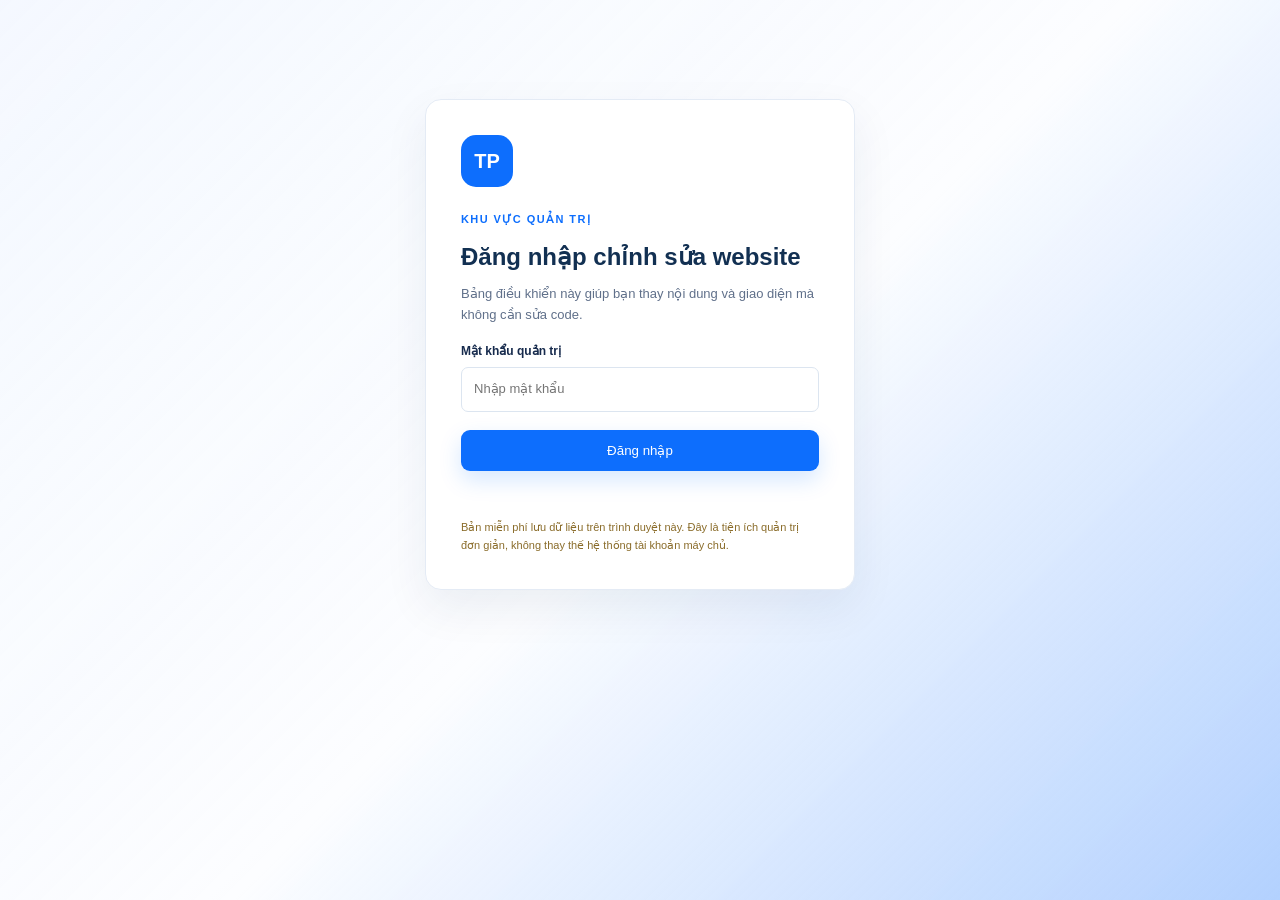
==== admin.html @ 7d4a73c8 "Refresh admin controls cache" ====
<!doctype html>
<html lang="vi">
<head><meta charset="utf-8"><meta name="viewport" content="width=device-width,initial-scale=1"><title>Quản trị website | Tín Phát Sơn La</title><link rel="stylesheet" href="style.css?v=20261030-controls"><link rel="stylesheet" href="admin.css?v=20261030-controls"></head>
<body class="admin-body">
  <main class="admin-shell">
    <section class="admin-login" id="login-panel">
      <div class="admin-logo">TP</div><p class="eyebrow">KHU VỰC QUẢN TRỊ</p><h1>Đăng nhập chỉnh sửa website</h1>
      <p class="admin-muted">Bảng điều khiển này giúp bạn thay nội dung và giao diện mà không cần sửa code.</p>
      <label for="admin-password">Mật khẩu quản trị</label><input id="admin-password" type="password" placeholder="Nhập mật khẩu">
      <button class="button button-primary button-full" id="login-button">Đăng nhập</button><p class="admin-error" id="login-error"></p>
      <p class="security-note">Bản miễn phí lưu dữ liệu trên trình duyệt này. Đây là tiện ích quản trị đơn giản, không thay thế hệ thống tài khoản máy chủ.</p>
    </section>
    <section class="admin-panel" id="editor-panel" hidden>
      <div class="admin-top"><div><p class="eyebrow">QUẢN TRỊ WEBSITE</p><h1>Chỉnh sửa nội dung</h1></div><div><a class="button button-light" href="index.html" target="_blank">Xem website ↗</a><button class="button button-light" id="logout-button">Đăng xuất</button></div></div>
      <div class="admin-alert">Sau khi bấm <b>Lưu thay đổi</b>, hãy tải lại trang website để xem kết quả.</div>
      <form id="editor-form">
        <div class="admin-grid">
          <section class="admin-card"><h2>Giao diện</h2><p class="admin-muted">Chọn màu, cỡ chữ và ảnh nền cố định toàn trang.</p><div class="color-row"><label>Màu chủ đạo<input name="primaryColor" type="color"></label><label>Màu chữ<input name="textColor" type="color"></label></div><label>Cỡ chữ cơ bản <output id="font-output"></output><input name="fontSize" type="range" min="14" max="19" step="1"></label><label>Độ mờ ảnh (blur) <output id="blur-output"></output><input name="backgroundBlur" type="range" min="0" max="20" step="1"></label><label>Độ mờ lớp phủ <output id="overlay-output"></output><input name="overlayOpacity" type="range" min="0" max="100" step="1"></label><label>URL ảnh nền<input name="backgroundImage" type="url" placeholder="https://..."></label><p class="admin-help">Dùng link ảnh công khai (JPG, PNG hoặc WebP). Ảnh mẫu đang là phong cảnh Nhật Bản.</p></section>
          <section class="admin-card"><h2>Liên hệ & mạng xã hội</h2><label>Số điện thoại<input name="phoneDisplay" placeholder="0980 000 000"></label><label>Số dùng cho liên kết gọi<input name="phone" placeholder="0980000000"></label><label>Link Zalo<input name="zalo" placeholder="https://zalo.me/..."></label><label>Link Facebook Page<input name="facebook" placeholder="https://facebook.com/..."></label><label>Link TikTok<input name="tiktok" placeholder="https://tiktok.com/@..."></label><label>Email nhận yêu cầu<input name="email" type="email" placeholder="ban@example.com"></label></section>
          <section class="admin-card"><h2>Nội dung trang chủ</h2><label>Tiêu đề chính<textarea name="heroTitle" rows="2"></textarea></label><label>Mô tả chính<textarea name="heroLead" rows="3"></textarea></label><label>Tiêu đề học viên<textarea name="studentTitle" rows="2"></textarea></label><label>Mô tả học viên<textarea name="studentLead" rows="3"></textarea></label><label>Tiêu đề khu vực liên hệ<textarea name="contactTitle" rows="2"></textarea></label><label>Mô tả khu vực liên hệ<textarea name="contactLead" rows="3"></textarea></label></section>
          <section class="admin-card"><h2>Thông tin văn phòng</h2><label>Tên văn phòng<input name="officeName"></label><label>Địa chỉ<input name="address"></label><label>Giờ làm việc<input name="hours"></label><label>Giấy phép / pháp lý<textarea name="legalInfo" rows="3"></textarea></label><label>Mô tả pháp lý<textarea name="legalLead" rows="3"></textarea></label></section>
        </div>
        <div class="admin-actions"><button class="button button-primary" type="submit">Lưu thay đổi</button><button class="button button-light" type="button" id="reset-button">Khôi phục nội dung mẫu</button><span id="save-status"></span></div>
      </form>
    </section>
  </main>
  <script src="admin.js?v=20261030-controls"></script>
</body>
</html>
---- style.css ----
:root{--blue:#0d6efd;--navy:#123052;--ink:#172b4d;--muted:#60708a;--pale:#f4f8ff;--line:#e4ebf5;--yellow:#ffc857;--font-size:16px;--background-blur:8px;--overlay-opacity:.86;--background-image:url("https://images.unsplash.com/photo-1528360983277-13d401cdc186?auto=format&fit=crop&w=2400&q=85")}*{box-sizing:border-box}html{scroll-behavior:smooth}body{position:relative;margin:0;color:var(--ink);font-family:"Be Vietnam Pro",Arial,sans-serif;font-size:var(--font-size);line-height:1.6;background:transparent}body::before,body::after{position:fixed;inset:0;pointer-events:none;content:""}body::before{z-index:-2;background-image:var(--background-image);background-position:center;background-size:cover;background-repeat:no-repeat;background-attachment:fixed;filter:blur(var(--background-blur));transform:scale(1.05)}body::after{z-index:-1;background:linear-gradient(135deg,rgba(244,248,255,var(--overlay-opacity)),rgba(255,255,255,calc(var(--overlay-opacity) * .8)) 52%,rgba(13,110,253,calc(var(--overlay-opacity) * .33)))}main,.site-header,.site-footer{position:relative;z-index:0}a{text-decoration:none;color:inherit}.container{width:min(1120px,calc(100% - 40px));margin:auto}.site-header{position:sticky;top:0;z-index:10;background:rgba(255,255,255,.82);border-bottom:1px solid rgba(228,235,245,.8);backdrop-filter:blur(14px)}a{text-decoration:none;color:inherit}.container{width:min(1120px,calc(100% - 40px));margin:auto}.site-header{position:sticky;top:0;z-index:10;background:rgba(255,255,255,.94);border-bottom:1px solid var(--line);backdrop-filter:blur(14px)}.nav-wrap{display:flex;align-items:center;justify-content:space-between;min-height:76px}.brand{display:flex;gap:10px;align-items:center;color:var(--navy)}.brand-mark{display:grid;place-items:center;width:39px;height:39px;border-radius:12px;background:var(--blue);color:#fff;font-size:15px;font-weight:800}.brand strong,.brand small{display:block;line-height:1.1}.brand strong{font-size:15px;letter-spacing:.08em}.brand small{font-size:8px;letter-spacing:.12em;color:var(--blue);margin-top:4px;font-weight:700}.main-nav{display:flex;align-items:center;gap:27px;font-size:14px;font-weight:600}.main-nav a:not(.nav-cta):hover,.text-link:hover{color:var(--blue)}.nav-cta{padding:11px 17px;border-radius:9px;color:#fff;background:var(--blue);box-shadow:0 6px 16px #0d6efd26}.menu-toggle{display:none;border:0;background:none;font-size:25px;color:var(--navy)}.hero{position:relative;overflow:hidden;padding:74px 0 94px;background:linear-gradient(120deg,#f5f9ff,#fff 58%)}.hero-grid{display:grid;grid-template-columns:1.08fr .92fr;gap:70px;align-items:center;position:relative;z-index:1}.eyebrow{margin:0 0 14px;color:var(--blue);font-size:11px;letter-spacing:.13em;font-weight:800}.eyebrow-light{color:#8fbdff}.pulse{display:inline-block;width:8px;height:8px;border-radius:50%;background:#21c77a;margin-right:8px;box-shadow:0 0 0 5px #21c77a1f}.hero h1{max-width:620px;margin:0;font-size:clamp(39px,5.2vw,67px);line-height:1.13;letter-spacing:-.045em;color:var(--navy)}.hero h1 span,.contact-copy h2 span{color:var(--blue)}.hero-lead{max-width:585px;margin:23px 0 29px;color:var(--muted);font-size:16px}.hero-actions,.proof-actions{display:flex;gap:12px;flex-wrap:wrap}.button{display:inline-flex;align-items:center;justify-content:center;gap:14px;border:0;border-radius:9px;padding:13px 20px;font:600 14px inherit;cursor:pointer;transition:.2s}.button:hover{transform:translateY(-2px)}.button-primary{background:var(--blue);color:#fff;box-shadow:0 9px 22px #0d6efd2b}.button-light{background:#fff;color:var(--navy);border:1px solid var(--line)}.button-outline{color:var(--blue);border:1px solid #b9d1f6;background:#fff}.trust-row{display:flex;gap:21px;flex-wrap:wrap;margin-top:27px;color:#718096;font-size:11px}.hero-card{padding:29px;border:1px solid #e1eaf6;border-radius:20px;background:#fff;box-shadow:0 20px 60px #12305212}.hero-card-top{display:flex;justify-content:space-between;align-items:center}.mini-tag{font-size:10px;color:var(--blue);letter-spacing:.12em;font-weight:800}.spark{font-size:24px;color:var(--yellow)}.hero-card h2{margin:13px 0 5px;font-size:25px;color:var(--navy)}.hero-card>p{margin:0 0 20px;color:var(--muted);font-size:13px}.choice{display:flex;align-items:center;gap:12px;padding:12px;margin:8px 0;border:1px solid var(--line);border-radius:11px;transition:.2s}.choice:hover{border-color:#9fc3fa;background:#f8fbff}.choice-icon{display:grid;place-items:center;width:35px;height:35px;border-radius:9px;background:var(--pale);font-size:20px}.choice span:nth-child(2){flex:1}.choice b,.choice small{display:block}.choice b{font-size:13px}.choice small{color:var(--muted);font-size:11px}.choice i{color:var(--blue);font-style:normal}.hero-card-note{margin-top:21px;padding-top:16px;border-top:1px solid var(--line);color:#8b6a1e;font-size:11px;font-weight:600}.hero-shape{position:absolute;width:480px;height:480px;right:-170px;bottom:-300px;border:70px solid #eaf3ff;border-radius:50%}.section{padding:90px 0}.section-soft{background:var(--pale)}.section-heading{display:flex;justify-content:space-between;gap:40px;align-items:end;margin-bottom:36px}.section-heading h2,.center-heading h2,.legal-grid h2{margin:0;color:var(--navy);font-size:clamp(27px,3.2vw,40px);line-height:1.2;letter-spacing:-.035em}.section-heading>p{max-width:390px;margin:0;color:var(--muted);font-size:13px}.market-grid{display:grid;grid-template-columns:repeat(4,1fr);gap:15px}.market-card{padding:23px 20px;min-height:250px;border-radius:14px;border:1px solid var(--line);background:#fff;transition:.2s}.market-card:hover{transform:translateY(-5px);box-shadow:0 15px 32px #12305210}.market-card .country{font-size:31px}.card-label,.blog-content>span{margin:16px 0 7px;color:var(--blue);font-size:9px;letter-spacing:.12em;font-weight:800}.market-card h3{margin:0 0 9px;font-size:18px}.market-card>p:not(.card-label){margin:0 0 18px;color:var(--muted);font-size:12px}.market-card a,.blog-content a{color:var(--blue);font-size:12px;font-weight:700}.market-japan{border-top:4px solid #e44c5a}.market-korea{border-top:4px solid #6f63e8}.market-taiwan{border-top:4px solid #45a5db}.market-work{border-top:4px solid #f0ad2c}.center-heading{text-align:center;max-width:580px;margin:0 auto 43px}.center-heading>p:last-child{color:var(--muted);font-size:13px}.steps{display:grid;grid-template-columns:repeat(4,1fr);gap:18px}.step{position:relative;padding:26px 22px;background:#fff;border-radius:13px}.step b{color:#b4d1f8;font-size:29px}.step h3{margin:5px 0 7px;font-size:16px}.step p{margin:0;color:var(--muted);font-size:12px}.proof-section{background:#fff}.proof-grid{display:grid;grid-template-columns:1fr 1fr;gap:90px;align-items:center}.proof-grid h2{max-width:440px;margin:0;color:var(--navy);font-size:39px;line-height:1.2;letter-spacing:-.035em}.muted{color:var(--muted);font-size:14px}.proof-grid .muted{max-width:460px;margin:20px 0 27px}.testimonial{position:relative;padding:35px;background:#f6f9ff;border-radius:18px}.quote-mark{position:absolute;right:30px;top:4px;color:#b8d5fa;font-size:80px;font-family:Georgia}.quote{position:relative;max-width:410px;font-size:17px;font-weight:600;line-height:1.7}.person{display:flex;align-items:center;gap:11px;margin-top:22px}.avatar{display:grid;place-items:center;width:39px;height:39px;border-radius:50%;background:#dbeaff;color:var(--blue);font-size:11px;font-weight:800}.person b,.person small{display:block}.person b{font-size:12px}.person small{color:var(--muted);font-size:11px}.video-placeholder{display:flex;align-items:center;gap:12px;margin-top:25px;padding:12px;background:#fff;border:1px dashed #b9d1f6;border-radius:10px;color:var(--muted);font-size:11px}.video-placeholder span{display:grid;place-items:center;width:35px;height:35px;border-radius:50%;background:var(--blue);color:#fff}.blog-section{background:#fbfdff}.text-link{color:var(--blue);font-size:13px;font-weight:700}.blog-grid{display:grid;grid-template-columns:repeat(3,1fr);gap:18px}.blog-card{overflow:hidden;background:#fff;border:1px solid var(--line);border-radius:14px}.blog-image{display:grid;place-items:center;height:145px;font-size:48px}.blog-image-japan{background:#eaf3ff}.blog-image-work{background:#fff6dd}.blog-image-korea{background:#f1eeff}.blog-content{padding:18px 20px 22px}.blog-content>span{display:block;margin:0 0 8px}.blog-content h3{margin:0 0 8px;font-size:17px;line-height:1.35}.blog-content p{margin:0 0 15px;color:var(--muted);font-size:12px}.contact-section{padding:88px 0;background:var(--navy)}.contact-grid{display:grid;grid-template-columns:1fr 430px;gap:90px;align-items:center}.contact-copy h2{margin:0;color:#fff;font-size:45px;line-height:1.18;letter-spacing:-.04em}.contact-copy>p:not(.eyebrow){max-width:490px;color:#c5d2e3;font-size:14px}.contact-details{display:flex;gap:25px;margin-top:29px}.contact-details a{display:flex;gap:10px;align-items:center;color:#fff}.contact-details>a:first-child{color:#9fc3fa;font-size:23px}.contact-details>a:last-child{color:#83e1bd;font-size:23px}.contact-details small,.contact-details b{display:block}.contact-details small{color:#94a8c0;font-size:10px}.contact-details b{color:#fff;font-size:13px}.lead-form{padding:28px;background:#fff;border-radius:15px;box-shadow:0 20px 50px #061b3826}.lead-form h3{margin:0;font-size:23px;color:var(--navy)}.form-note{margin:2px 0 20px;color:var(--muted);font-size:11px}.lead-form label{display:block;margin:12px 0 5px;font-size:11px;font-weight:700}.lead-form em{color:#e44c5a;font-style:normal}.lead-form input,.lead-form select,.lead-form textarea{display:block;width:100%;padding:11px 12px;border:1px solid #dce5f0;border-radius:7px;outline:0;font:inherit;font-size:12px;color:var(--ink);background:#fff}.lead-form input:focus,.lead-form select:focus,.lead-form textarea:focus{border-color:var(--blue);box-shadow:0 0 0 3px #0d6efd12}.button-full{width:100%;margin-top:18px}.form-status{min-height:20px;margin:10px 0 0;text-align:center;color:#138a59;font-size:11px}.legal-section{padding:58px 0;background:#f8fafc}.legal-grid{display:grid;grid-template-columns:1fr 1fr;gap:80px;align-items:start}.legal-list{border-top:1px solid var(--line)}.legal-list div{display:flex;justify-content:space-between;gap:20px;padding:13px 0;border-bottom:1px solid var(--line);font-size:12px}.legal-list b{color:var(--navy)}.legal-list span{color:var(--muted);text-align:right}.site-footer{padding:27px 0;background:#102743;color:#afbdd0;font-size:11px}.footer-wrap{display:flex;align-items:center;justify-content:space-between;gap:20px}.footer-wrap .brand{color:#fff}.footer-wrap .brand small{color:#9fc3fa}.footer-wrap p{margin:0}.footer-links{display:flex;gap:17px}.footer-links a:hover{color:#fff}.mobile-actions{display:none}@media(max-width:850px){.main-nav{gap:15px}.market-grid{grid-template-columns:repeat(2,1fr)}.hero-grid{gap:35px}.proof-grid,.contact-grid{gap:40px}.steps{grid-template-columns:repeat(2,1fr)}}@media(max-width:680px){.container{width:min(100% - 30px,520px)}.nav-wrap{min-height:68px}.menu-toggle{display:block}.main-nav{display:none;position:absolute;top:68px;left:0;right:0;padding:13px 20px 20px;background:#fff;border-bottom:1px solid var(--line);flex-direction:column;align-items:stretch;gap:0;box-shadow:0 10px 20px #12305210}.main-nav.open{display:flex}.main-nav a{padding:10px 0}.main-nav .nav-cta{text-align:center;margin-top:7px}.hero{padding:48px 0 70px}.hero-grid{grid-template-columns:1fr}.hero h1{font-size:42px}.hero-card{padding:23px}.section{padding:64px 0}.section-heading{display:block}.section-heading>p{margin-top:15px}.market-grid,.blog-grid{grid-template-columns:1fr}.market-card{min-height:0}.steps{grid-template-columns:1fr 1fr;gap:10px}.step{padding:18px 15px}.proof-grid,.contact-grid,.legal-grid{grid-template-columns:1fr}.proof-grid h2{font-size:32px}.contact-copy h2{font-size:37px}.contact-details{flex-direction:column;gap:13px}.legal-grid{gap:25px}.footer-wrap{flex-wrap:wrap}.footer-wrap p{order:3;width:100%}.mobile-actions{display:grid;grid-template-columns:1fr 1fr;position:fixed;bottom:0;left:0;right:0;z-index:20;background:#fff;box-shadow:0 -4px 18px #12305222}.mobile-actions a{padding:11px;text-align:center;font-size:13px;font-weight:700}.mobile-actions a:first-child{color:#078b67;border-right:1px solid var(--line)}.mobile-actions a:last-child{color:var(--blue)}body{padding-bottom:47px}.hero-shape{display:none}}
.hero{background:linear-gradient(120deg,rgba(245,249,255,.76),rgba(255,255,255,.54) 58%)}.section{background:rgba(255,255,255,.78)}.section-soft{background:rgba(244,248,255,.78)}.blog-section{background:rgba(251,253,255,.8)}.legal-section{background:rgba(248,250,252,.82)}
---- admin.css ----
.admin-body{background:#f4f8ff;min-height:100vh}.admin-shell{width:min(980px,calc(100% - 30px));margin:0 auto;padding:45px 0 70px}.admin-login{max-width:430px;margin:6vh auto;padding:35px;background:#fff;border:1px solid var(--line);border-radius:16px;box-shadow:0 18px 45px #12305212}.admin-logo{display:grid;place-items:center;width:52px;height:52px;margin-bottom:24px;border-radius:15px;background:var(--blue);color:#fff;font-size:20px;font-weight:800}.admin-login h1,.admin-top h1{margin:0 0 8px;color:var(--navy);line-height:1.2}.admin-muted{color:var(--muted);font-size:13px}.admin-login label,.admin-card label{display:block;margin:16px 0 6px;font-size:12px;font-weight:700}.admin-login input,.admin-card input,.admin-card textarea{display:block;width:100%;padding:11px 12px;border:1px solid #dce5f0;border-radius:7px;outline:0;font:inherit;font-size:13px;background:#fff}.admin-card textarea{resize:vertical}.admin-login input:focus,.admin-card input:focus,.admin-card textarea:focus{border-color:var(--blue);box-shadow:0 0 0 3px #0d6efd12}.security-note{margin:18px 0 0;color:#8a6c2a;font-size:11px;line-height:1.6}.admin-error{min-height:18px;color:#c53d4a;font-size:12px}.admin-panel{display:block}.admin-top{display:flex;justify-content:space-between;align-items:end;gap:20px;margin-bottom:20px}.admin-top>div:last-child{display:flex;gap:8px}.admin-alert{padding:13px 15px;margin-bottom:18px;border-radius:8px;background:#e6f4ff;color:#245a87;font-size:12px}.admin-grid{display:grid;grid-template-columns:1fr 1fr;gap:18px}.admin-card{padding:23px;background:#fff;border:1px solid var(--line);border-radius:13px}.admin-card h2{margin:0;color:var(--navy);font-size:19px}.admin-card .admin-muted{margin:3px 0 0}.color-row{display:grid;grid-template-columns:1fr 1fr;gap:14px}.color-row input{height:42px;padding:3px;cursor:pointer}.admin-card output{float:right;color:var(--blue);font-weight:700}.admin-card input[type=range]{padding:0;accent-color:var(--blue);cursor:pointer}.admin-actions{display:flex;align-items:center;gap:12px;margin-top:20px}.admin-actions #save-status{color:#16875a;font-size:12px}.button-light{cursor:pointer}.admin-panel[hidden]{display:none}@media(max-width:680px){.admin-shell{padding-top:22px}.admin-top{align-items:start;flex-direction:column}.admin-top>div:last-child{flex-wrap:wrap}.admin-grid{grid-template-columns:1fr}.admin-actions{flex-wrap:wrap}.admin-actions .button{width:100%}}
.admin-help{margin:7px 0 0;color:var(--muted);font-size:11px;line-height:1.5}
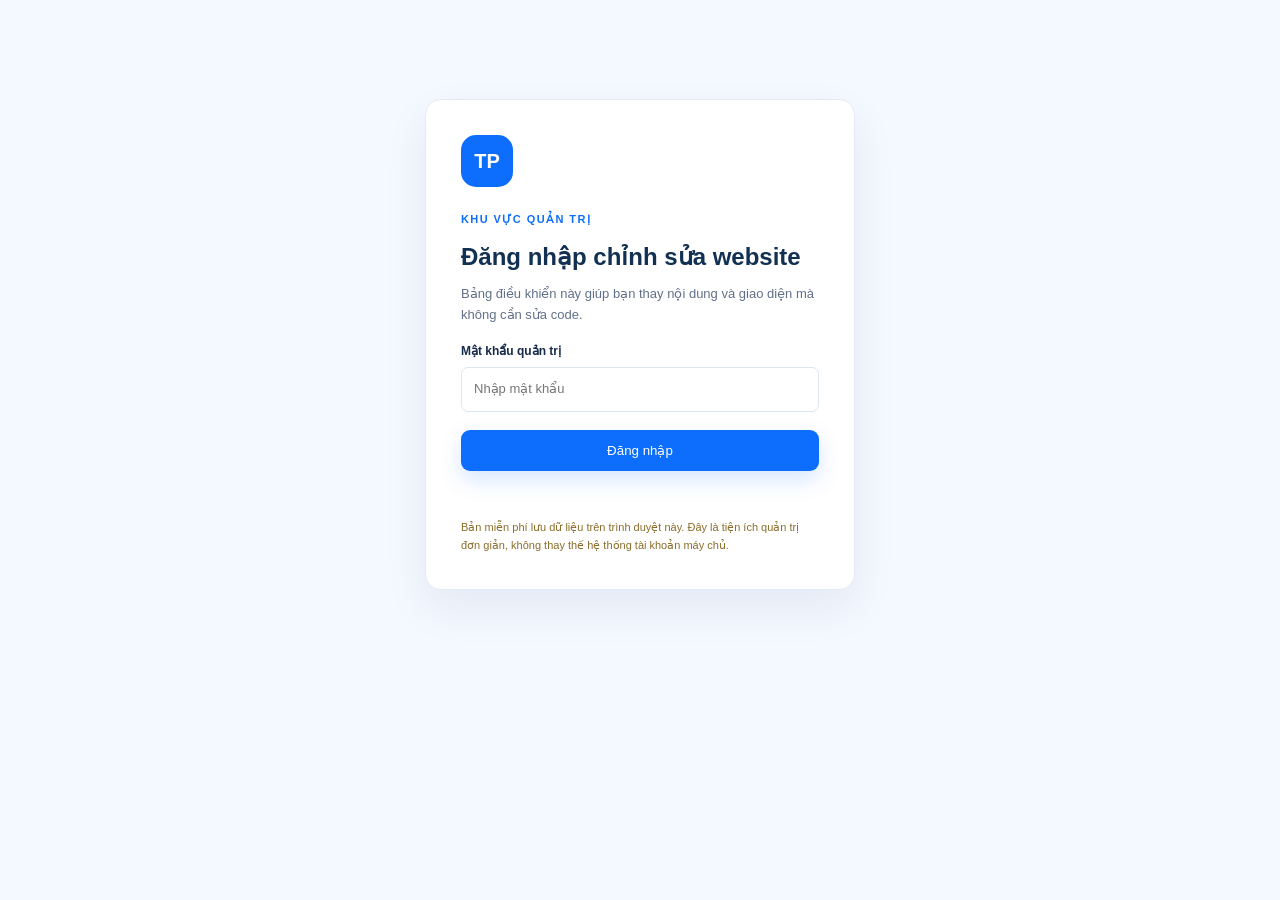
==== commit d5e00762: "Clear background overlay and blur" ====
--- a/admin.html
+++ b/admin.html
@@ -15,7 +15,7 @@
       <div class="admin-alert">Sau khi bấm <b>Lưu thay đổi</b>, hãy tải lại trang website để xem kết quả.</div>
       <form id="editor-form">
         <div class="admin-grid">
-          <section class="admin-card"><h2>Giao diện</h2><p class="admin-muted">Chọn màu, cỡ chữ và ảnh nền cố định toàn trang.</p><div class="color-row"><label>Màu chủ đạo<input name="primaryColor" type="color"></label><label>Màu chữ<input name="textColor" type="color"></label></div><label>Cỡ chữ cơ bản <output id="font-output"></output><input name="fontSize" type="range" min="14" max="19" step="1"></label><label>Độ mờ ảnh (blur) <output id="blur-output"></output><input name="backgroundBlur" type="range" min="0" max="20" step="1"></label><label>Độ mờ lớp phủ <output id="overlay-output"></output><input name="overlayOpacity" type="range" min="0" max="100" step="1"></label><label>URL ảnh nền<input name="backgroundImage" type="url" placeholder="https://..."></label><p class="admin-help">Dùng link ảnh công khai (JPG, PNG hoặc WebP). Ảnh mẫu đang là phong cảnh Nhật Bản.</p></section>
+          <section class="admin-card"><h2>Giao diện</h2><p class="admin-muted">Chọn màu, cỡ chữ và ảnh nền cố định toàn trang.</p><div class="color-row"><label>Màu chủ đạo<input name="primaryColor" type="color"></label><label>Màu chữ<input name="textColor" type="color"></label></div><label>Cỡ chữ cơ bản <output id="font-output"></output><input name="fontSize" type="range" min="14" max="19" step="1"></label><label>Độ mờ ảnh (blur) <output id="blur-output"></output><input name="backgroundBlur" type="range" min="0" max="20" step="1"></label><label>Độ mờ lớp phủ <output id="overlay-output"></output><input name="overlayOpacity" type="range" min="0" max="100" step="1"></label><label>URL ảnh nền<input name="backgroundImage" type="url" placeholder="https://..."></label><p class="admin-help">Mặc định ảnh hiển thị nguyên bản: blur 0px, overlay 0%. Bạn vẫn có thể điều chỉnh hai thanh này khi cần.</p></section>
           <section class="admin-card"><h2>Liên hệ & mạng xã hội</h2><label>Số điện thoại<input name="phoneDisplay" placeholder="0980 000 000"></label><label>Số dùng cho liên kết gọi<input name="phone" placeholder="0980000000"></label><label>Link Zalo<input name="zalo" placeholder="https://zalo.me/..."></label><label>Link Facebook Page<input name="facebook" placeholder="https://facebook.com/..."></label><label>Link TikTok<input name="tiktok" placeholder="https://tiktok.com/@..."></label><label>Email nhận yêu cầu<input name="email" type="email" placeholder="ban@example.com"></label></section>
           <section class="admin-card"><h2>Nội dung trang chủ</h2><label>Tiêu đề chính<textarea name="heroTitle" rows="2"></textarea></label><label>Mô tả chính<textarea name="heroLead" rows="3"></textarea></label><label>Tiêu đề học viên<textarea name="studentTitle" rows="2"></textarea></label><label>Mô tả học viên<textarea name="studentLead" rows="3"></textarea></label><label>Tiêu đề khu vực liên hệ<textarea name="contactTitle" rows="2"></textarea></label><label>Mô tả khu vực liên hệ<textarea name="contactLead" rows="3"></textarea></label></section>
           <section class="admin-card"><h2>Thông tin văn phòng</h2><label>Tên văn phòng<input name="officeName"></label><label>Địa chỉ<input name="address"></label><label>Giờ làm việc<input name="hours"></label><label>Giấy phép / pháp lý<textarea name="legalInfo" rows="3"></textarea></label><label>Mô tả pháp lý<textarea name="legalLead" rows="3"></textarea></label></section>
--- a/style.css
+++ b/style.css
@@ -1,2 +1,179 @@
-:root{--blue:#0d6efd;--navy:#123052;--ink:#172b4d;--muted:#60708a;--pale:#f4f8ff;--line:#e4ebf5;--yellow:#ffc857;--font-size:16px;--background-blur:8px;--overlay-opacity:.86;--background-image:url("https://images.unsplash.com/photo-1528360983277-13d401cdc186?auto=format&fit=crop&w=2400&q=85")}*{box-sizing:border-box}html{scroll-behavior:smooth}body{position:relative;margin:0;color:var(--ink);font-family:"Be Vietnam Pro",Arial,sans-serif;font-size:var(--font-size);line-height:1.6;background:transparent}body::before,body::after{position:fixed;inset:0;pointer-events:none;content:""}body::before{z-index:-2;background-image:var(--background-image);background-position:center;background-size:cover;background-repeat:no-repeat;background-attachment:fixed;filter:blur(var(--background-blur));transform:scale(1.05)}body::after{z-index:-1;background:linear-gradient(135deg,rgba(244,248,255,var(--overlay-opacity)),rgba(255,255,255,calc(var(--overlay-opacity) * .8)) 52%,rgba(13,110,253,calc(var(--overlay-opacity) * .33)))}main,.site-header,.site-footer{position:relative;z-index:0}a{text-decoration:none;color:inherit}.container{width:min(1120px,calc(100% - 40px));margin:auto}.site-header{position:sticky;top:0;z-index:10;background:rgba(255,255,255,.82);border-bottom:1px solid rgba(228,235,245,.8);backdrop-filter:blur(14px)}a{text-decoration:none;color:inherit}.container{width:min(1120px,calc(100% - 40px));margin:auto}.site-header{position:sticky;top:0;z-index:10;background:rgba(255,255,255,.94);border-bottom:1px solid var(--line);backdrop-filter:blur(14px)}.nav-wrap{display:flex;align-items:center;justify-content:space-between;min-height:76px}.brand{display:flex;gap:10px;align-items:center;color:var(--navy)}.brand-mark{display:grid;place-items:center;width:39px;height:39px;border-radius:12px;background:var(--blue);color:#fff;font-size:15px;font-weight:800}.brand strong,.brand small{display:block;line-height:1.1}.brand strong{font-size:15px;letter-spacing:.08em}.brand small{font-size:8px;letter-spacing:.12em;color:var(--blue);margin-top:4px;font-weight:700}.main-nav{display:flex;align-items:center;gap:27px;font-size:14px;font-weight:600}.main-nav a:not(.nav-cta):hover,.text-link:hover{color:var(--blue)}.nav-cta{padding:11px 17px;border-radius:9px;color:#fff;background:var(--blue);box-shadow:0 6px 16px #0d6efd26}.menu-toggle{display:none;border:0;background:none;font-size:25px;color:var(--navy)}.hero{position:relative;overflow:hidden;padding:74px 0 94px;background:linear-gradient(120deg,#f5f9ff,#fff 58%)}.hero-grid{display:grid;grid-template-columns:1.08fr .92fr;gap:70px;align-items:center;position:relative;z-index:1}.eyebrow{margin:0 0 14px;color:var(--blue);font-size:11px;letter-spacing:.13em;font-weight:800}.eyebrow-light{color:#8fbdff}.pulse{display:inline-block;width:8px;height:8px;border-radius:50%;background:#21c77a;margin-right:8px;box-shadow:0 0 0 5px #21c77a1f}.hero h1{max-width:620px;margin:0;font-size:clamp(39px,5.2vw,67px);line-height:1.13;letter-spacing:-.045em;color:var(--navy)}.hero h1 span,.contact-copy h2 span{color:var(--blue)}.hero-lead{max-width:585px;margin:23px 0 29px;color:var(--muted);font-size:16px}.hero-actions,.proof-actions{display:flex;gap:12px;flex-wrap:wrap}.button{display:inline-flex;align-items:center;justify-content:center;gap:14px;border:0;border-radius:9px;padding:13px 20px;font:600 14px inherit;cursor:pointer;transition:.2s}.button:hover{transform:translateY(-2px)}.button-primary{background:var(--blue);color:#fff;box-shadow:0 9px 22px #0d6efd2b}.button-light{background:#fff;color:var(--navy);border:1px solid var(--line)}.button-outline{color:var(--blue);border:1px solid #b9d1f6;background:#fff}.trust-row{display:flex;gap:21px;flex-wrap:wrap;margin-top:27px;color:#718096;font-size:11px}.hero-card{padding:29px;border:1px solid #e1eaf6;border-radius:20px;background:#fff;box-shadow:0 20px 60px #12305212}.hero-card-top{display:flex;justify-content:space-between;align-items:center}.mini-tag{font-size:10px;color:var(--blue);letter-spacing:.12em;font-weight:800}.spark{font-size:24px;color:var(--yellow)}.hero-card h2{margin:13px 0 5px;font-size:25px;color:var(--navy)}.hero-card>p{margin:0 0 20px;color:var(--muted);font-size:13px}.choice{display:flex;align-items:center;gap:12px;padding:12px;margin:8px 0;border:1px solid var(--line);border-radius:11px;transition:.2s}.choice:hover{border-color:#9fc3fa;background:#f8fbff}.choice-icon{display:grid;place-items:center;width:35px;height:35px;border-radius:9px;background:var(--pale);font-size:20px}.choice span:nth-child(2){flex:1}.choice b,.choice small{display:block}.choice b{font-size:13px}.choice small{color:var(--muted);font-size:11px}.choice i{color:var(--blue);font-style:normal}.hero-card-note{margin-top:21px;padding-top:16px;border-top:1px solid var(--line);color:#8b6a1e;font-size:11px;font-weight:600}.hero-shape{position:absolute;width:480px;height:480px;right:-170px;bottom:-300px;border:70px solid #eaf3ff;border-radius:50%}.section{padding:90px 0}.section-soft{background:var(--pale)}.section-heading{display:flex;justify-content:space-between;gap:40px;align-items:end;margin-bottom:36px}.section-heading h2,.center-heading h2,.legal-grid h2{margin:0;color:var(--navy);font-size:clamp(27px,3.2vw,40px);line-height:1.2;letter-spacing:-.035em}.section-heading>p{max-width:390px;margin:0;color:var(--muted);font-size:13px}.market-grid{display:grid;grid-template-columns:repeat(4,1fr);gap:15px}.market-card{padding:23px 20px;min-height:250px;border-radius:14px;border:1px solid var(--line);background:#fff;transition:.2s}.market-card:hover{transform:translateY(-5px);box-shadow:0 15px 32px #12305210}.market-card .country{font-size:31px}.card-label,.blog-content>span{margin:16px 0 7px;color:var(--blue);font-size:9px;letter-spacing:.12em;font-weight:800}.market-card h3{margin:0 0 9px;font-size:18px}.market-card>p:not(.card-label){margin:0 0 18px;color:var(--muted);font-size:12px}.market-card a,.blog-content a{color:var(--blue);font-size:12px;font-weight:700}.market-japan{border-top:4px solid #e44c5a}.market-korea{border-top:4px solid #6f63e8}.market-taiwan{border-top:4px solid #45a5db}.market-work{border-top:4px solid #f0ad2c}.center-heading{text-align:center;max-width:580px;margin:0 auto 43px}.center-heading>p:last-child{color:var(--muted);font-size:13px}.steps{display:grid;grid-template-columns:repeat(4,1fr);gap:18px}.step{position:relative;padding:26px 22px;background:#fff;border-radius:13px}.step b{color:#b4d1f8;font-size:29px}.step h3{margin:5px 0 7px;font-size:16px}.step p{margin:0;color:var(--muted);font-size:12px}.proof-section{background:#fff}.proof-grid{display:grid;grid-template-columns:1fr 1fr;gap:90px;align-items:center}.proof-grid h2{max-width:440px;margin:0;color:var(--navy);font-size:39px;line-height:1.2;letter-spacing:-.035em}.muted{color:var(--muted);font-size:14px}.proof-grid .muted{max-width:460px;margin:20px 0 27px}.testimonial{position:relative;padding:35px;background:#f6f9ff;border-radius:18px}.quote-mark{position:absolute;right:30px;top:4px;color:#b8d5fa;font-size:80px;font-family:Georgia}.quote{position:relative;max-width:410px;font-size:17px;font-weight:600;line-height:1.7}.person{display:flex;align-items:center;gap:11px;margin-top:22px}.avatar{display:grid;place-items:center;width:39px;height:39px;border-radius:50%;background:#dbeaff;color:var(--blue);font-size:11px;font-weight:800}.person b,.person small{display:block}.person b{font-size:12px}.person small{color:var(--muted);font-size:11px}.video-placeholder{display:flex;align-items:center;gap:12px;margin-top:25px;padding:12px;background:#fff;border:1px dashed #b9d1f6;border-radius:10px;color:var(--muted);font-size:11px}.video-placeholder span{display:grid;place-items:center;width:35px;height:35px;border-radius:50%;background:var(--blue);color:#fff}.blog-section{background:#fbfdff}.text-link{color:var(--blue);font-size:13px;font-weight:700}.blog-grid{display:grid;grid-template-columns:repeat(3,1fr);gap:18px}.blog-card{overflow:hidden;background:#fff;border:1px solid var(--line);border-radius:14px}.blog-image{display:grid;place-items:center;height:145px;font-size:48px}.blog-image-japan{background:#eaf3ff}.blog-image-work{background:#fff6dd}.blog-image-korea{background:#f1eeff}.blog-content{padding:18px 20px 22px}.blog-content>span{display:block;margin:0 0 8px}.blog-content h3{margin:0 0 8px;font-size:17px;line-height:1.35}.blog-content p{margin:0 0 15px;color:var(--muted);font-size:12px}.contact-section{padding:88px 0;background:var(--navy)}.contact-grid{display:grid;grid-template-columns:1fr 430px;gap:90px;align-items:center}.contact-copy h2{margin:0;color:#fff;font-size:45px;line-height:1.18;letter-spacing:-.04em}.contact-copy>p:not(.eyebrow){max-width:490px;color:#c5d2e3;font-size:14px}.contact-details{display:flex;gap:25px;margin-top:29px}.contact-details a{display:flex;gap:10px;align-items:center;color:#fff}.contact-details>a:first-child{color:#9fc3fa;font-size:23px}.contact-details>a:last-child{color:#83e1bd;font-size:23px}.contact-details small,.contact-details b{display:block}.contact-details small{color:#94a8c0;font-size:10px}.contact-details b{color:#fff;font-size:13px}.lead-form{padding:28px;background:#fff;border-radius:15px;box-shadow:0 20px 50px #061b3826}.lead-form h3{margin:0;font-size:23px;color:var(--navy)}.form-note{margin:2px 0 20px;color:var(--muted);font-size:11px}.lead-form label{display:block;margin:12px 0 5px;font-size:11px;font-weight:700}.lead-form em{color:#e44c5a;font-style:normal}.lead-form input,.lead-form select,.lead-form textarea{display:block;width:100%;padding:11px 12px;border:1px solid #dce5f0;border-radius:7px;outline:0;font:inherit;font-size:12px;color:var(--ink);background:#fff}.lead-form input:focus,.lead-form select:focus,.lead-form textarea:focus{border-color:var(--blue);box-shadow:0 0 0 3px #0d6efd12}.button-full{width:100%;margin-top:18px}.form-status{min-height:20px;margin:10px 0 0;text-align:center;color:#138a59;font-size:11px}.legal-section{padding:58px 0;background:#f8fafc}.legal-grid{display:grid;grid-template-columns:1fr 1fr;gap:80px;align-items:start}.legal-list{border-top:1px solid var(--line)}.legal-list div{display:flex;justify-content:space-between;gap:20px;padding:13px 0;border-bottom:1px solid var(--line);font-size:12px}.legal-list b{color:var(--navy)}.legal-list span{color:var(--muted);text-align:right}.site-footer{padding:27px 0;background:#102743;color:#afbdd0;font-size:11px}.footer-wrap{display:flex;align-items:center;justify-content:space-between;gap:20px}.footer-wrap .brand{color:#fff}.footer-wrap .brand small{color:#9fc3fa}.footer-wrap p{margin:0}.footer-links{display:flex;gap:17px}.footer-links a:hover{color:#fff}.mobile-actions{display:none}@media(max-width:850px){.main-nav{gap:15px}.market-grid{grid-template-columns:repeat(2,1fr)}.hero-grid{gap:35px}.proof-grid,.contact-grid{gap:40px}.steps{grid-template-columns:repeat(2,1fr)}}@media(max-width:680px){.container{width:min(100% - 30px,520px)}.nav-wrap{min-height:68px}.menu-toggle{display:block}.main-nav{display:none;position:absolute;top:68px;left:0;right:0;padding:13px 20px 20px;background:#fff;border-bottom:1px solid var(--line);flex-direction:column;align-items:stretch;gap:0;box-shadow:0 10px 20px #12305210}.main-nav.open{display:flex}.main-nav a{padding:10px 0}.main-nav .nav-cta{text-align:center;margin-top:7px}.hero{padding:48px 0 70px}.hero-grid{grid-template-columns:1fr}.hero h1{font-size:42px}.hero-card{padding:23px}.section{padding:64px 0}.section-heading{display:block}.section-heading>p{margin-top:15px}.market-grid,.blog-grid{grid-template-columns:1fr}.market-card{min-height:0}.steps{grid-template-columns:1fr 1fr;gap:10px}.step{padding:18px 15px}.proof-grid,.contact-grid,.legal-grid{grid-template-columns:1fr}.proof-grid h2{font-size:32px}.contact-copy h2{font-size:37px}.contact-details{flex-direction:column;gap:13px}.legal-grid{gap:25px}.footer-wrap{flex-wrap:wrap}.footer-wrap p{order:3;width:100%}.mobile-actions{display:grid;grid-template-columns:1fr 1fr;position:fixed;bottom:0;left:0;right:0;z-index:20;background:#fff;box-shadow:0 -4px 18px #12305222}.mobile-actions a{padding:11px;text-align:center;font-size:13px;font-weight:700}.mobile-actions a:first-child{color:#078b67;border-right:1px solid var(--line)}.mobile-actions a:last-child{color:var(--blue)}body{padding-bottom:47px}.hero-shape{display:none}}
-.hero{background:linear-gradient(120deg,rgba(245,249,255,.76),rgba(255,255,255,.54) 58%)}.section{background:rgba(255,255,255,.78)}.section-soft{background:rgba(244,248,255,.78)}.blog-section{background:rgba(251,253,255,.8)}.legal-section{background:rgba(248,250,252,.82)}
+:root{--blue:#0d6efd;--navy:#123052;--ink:#172b4d;--muted:#60708a;--pale:#f4f8ff;--line:#e4ebf5;--yellow:#ffc857;--font-size:16px;--background-blur:0px;--overlay-opacity:0;--background-image:url("https://images.unsplash.com/photo-1528360983277-13d401cdc186?auto=format&fit=crop&w=2400&q=85")}
+*{box-sizing:border-box}
+html{scroll-behavior:smooth}
+body{position:relative;margin:0;color:var(--ink);font-family:"Be Vietnam Pro",Arial,sans-serif;font-size:var(--font-size);line-height:1.6;background:transparent}
+body::before,body::after{position:fixed;inset:0;pointer-events:none;content:""}
+body::before{z-index:-2;background-image:var(--background-image);background-position:center;background-size:cover;background-repeat:no-repeat;background-attachment:fixed;filter:none;transform:none}
+body::after{display:none}
+main,.site-header,.site-footer{position:relative;z-index:0}
+a{text-decoration:none;color:inherit}
+.container{width:min(1120px,calc(100% - 40px));margin:auto}
+.site-header{position:sticky;top:0;z-index:10;background:rgba(255,255,255,.82);border-bottom:1px solid rgba(228,235,245,.8);backdrop-filter:blur(14px)}
+a{text-decoration:none;color:inherit}
+.container{width:min(1120px,calc(100% - 40px));margin:auto}
+.site-header{position:sticky;top:0;z-index:10;background:rgba(255,255,255,.94);border-bottom:1px solid var(--line);backdrop-filter:blur(14px)}
+.nav-wrap{display:flex;align-items:center;justify-content:space-between;min-height:76px}
+.brand{display:flex;gap:10px;align-items:center;color:var(--navy)}
+.brand-mark{display:grid;place-items:center;width:39px;height:39px;border-radius:12px;background:var(--blue);color:#fff;font-size:15px;font-weight:800}
+.brand strong,.brand small{display:block;line-height:1.1}
+.brand strong{font-size:15px;letter-spacing:.08em}
+.brand small{font-size:8px;letter-spacing:.12em;color:var(--blue);margin-top:4px;font-weight:700}
+.main-nav{display:flex;align-items:center;gap:27px;font-size:14px;font-weight:600}
+.main-nav a:not(.nav-cta):hover,.text-link:hover{color:var(--blue)}
+.nav-cta{padding:11px 17px;border-radius:9px;color:#fff;background:var(--blue);box-shadow:0 6px 16px #0d6efd26}
+.menu-toggle{display:none;border:0;background:none;font-size:25px;color:var(--navy)}
+.hero{position:relative;overflow:hidden;padding:74px 0 94px;background:transparent}
+.hero-grid{display:grid;grid-template-columns:1.08fr .92fr;gap:70px;align-items:center;position:relative;z-index:1}
+.eyebrow{margin:0 0 14px;color:var(--blue);font-size:11px;letter-spacing:.13em;font-weight:800}
+.eyebrow-light{color:#8fbdff}
+.pulse{display:inline-block;width:8px;height:8px;border-radius:50%;background:#21c77a;margin-right:8px;box-shadow:0 0 0 5px #21c77a1f}
+.hero h1{max-width:620px;margin:0;font-size:clamp(39px,5.2vw,67px);line-height:1.13;letter-spacing:-.045em;color:var(--navy)}
+.hero h1 span,.contact-copy h2 span{color:var(--blue)}
+.hero-lead{max-width:585px;margin:23px 0 29px;color:var(--muted);font-size:16px}
+.hero-actions,.proof-actions{display:flex;gap:12px;flex-wrap:wrap}
+.button{display:inline-flex;align-items:center;justify-content:center;gap:14px;border:0;border-radius:9px;padding:13px 20px;font:600 14px inherit;cursor:pointer;transition:.2s}
+.button:hover{transform:translateY(-2px)}
+.button-primary{background:var(--blue);color:#fff;box-shadow:0 9px 22px #0d6efd2b}
+.button-light{background:#fff;color:var(--navy);border:1px solid var(--line)}
+.button-outline{color:var(--blue);border:1px solid #b9d1f6;background:#fff}
+.trust-row{display:flex;gap:21px;flex-wrap:wrap;margin-top:27px;color:#718096;font-size:11px}
+.hero-card{padding:29px;border:1px solid #e1eaf6;border-radius:20px;background:rgba(255,255,255,.75);box-shadow:0 20px 60px #12305212}
+.hero-card-top{display:flex;justify-content:space-between;align-items:center}
+.mini-tag{font-size:10px;color:var(--blue);letter-spacing:.12em;font-weight:800}
+.spark{font-size:24px;color:var(--yellow)}
+.hero-card h2{margin:13px 0 5px;font-size:25px;color:var(--navy)}
+.hero-card>p{margin:0 0 20px;color:var(--muted);font-size:13px}
+.choice{display:flex;align-items:center;gap:12px;padding:12px;margin:8px 0;border:1px solid var(--line);border-radius:11px;transition:.2s}
+.choice:hover{border-color:#9fc3fa;background:#f8fbff}
+.choice-icon{display:grid;place-items:center;width:35px;height:35px;border-radius:9px;background:var(--pale);font-size:20px}
+.choice span:nth-child(2){flex:1}
+.choice b,.choice small{display:block}
+.choice b{font-size:13px}
+.choice small{color:var(--muted);font-size:11px}
+.choice i{color:var(--blue);font-style:normal}
+.hero-card-note{margin-top:21px;padding-top:16px;border-top:1px solid var(--line);color:#8b6a1e;font-size:11px;font-weight:600}
+.hero-shape{position:absolute;width:480px;height:480px;right:-170px;bottom:-300px;border:70px solid #eaf3ff;border-radius:50%}
+.section{padding:90px 0}
+.section-soft{background:transparent}
+.section-heading{display:flex;justify-content:space-between;gap:40px;align-items:end;margin-bottom:36px}
+.section-heading h2,.center-heading h2,.legal-grid h2{margin:0;color:var(--navy);font-size:clamp(27px,3.2vw,40px);line-height:1.2;letter-spacing:-.035em}
+.section-heading>p{max-width:390px;margin:0;color:var(--muted);font-size:13px}
+.market-grid{display:grid;grid-template-columns:repeat(4,1fr);gap:15px}
+.market-card{padding:23px 20px;min-height:250px;border-radius:14px;border:1px solid var(--line);background:rgba(255,255,255,.75);transition:.2s}
+.market-card:hover{transform:translateY(-5px);box-shadow:0 15px 32px #12305210}
+.market-card .country{font-size:31px}
+.card-label,.blog-content>span{margin:16px 0 7px;color:var(--blue);font-size:9px;letter-spacing:.12em;font-weight:800}
+.market-card h3{margin:0 0 9px;font-size:18px}
+.market-card>p:not(.card-label){margin:0 0 18px;color:var(--muted);font-size:12px}
+.market-card a,.blog-content a{color:var(--blue);font-size:12px;font-weight:700}
+.market-japan{border-top:4px solid #e44c5a}
+.market-korea{border-top:4px solid #6f63e8}
+.market-taiwan{border-top:4px solid #45a5db}
+.market-work{border-top:4px solid #f0ad2c}
+.center-heading{text-align:center;max-width:580px;margin:0 auto 43px}
+.center-heading>p:last-child{color:var(--muted);font-size:13px}
+.steps{display:grid;grid-template-columns:repeat(4,1fr);gap:18px}
+.step{position:relative;padding:26px 22px;background:rgba(255,255,255,.75);border-radius:13px}
+.step b{color:#b4d1f8;font-size:29px}
+.step h3{margin:5px 0 7px;font-size:16px}
+.step p{margin:0;color:var(--muted);font-size:12px}
+.proof-section{background:transparent}
+.proof-grid{display:grid;grid-template-columns:1fr 1fr;gap:90px;align-items:center}
+.proof-grid h2{max-width:440px;margin:0;color:var(--navy);font-size:39px;line-height:1.2;letter-spacing:-.035em}
+.muted{color:var(--muted);font-size:14px}
+.proof-grid .muted{max-width:460px;margin:20px 0 27px}
+.testimonial{position:relative;padding:35px;background:rgba(255,255,255,.75);border-radius:18px}
+.quote-mark{position:absolute;right:30px;top:4px;color:#b8d5fa;font-size:80px;font-family:Georgia}
+.quote{position:relative;max-width:410px;font-size:17px;font-weight:600;line-height:1.7}
+.person{display:flex;align-items:center;gap:11px;margin-top:22px}
+.avatar{display:grid;place-items:center;width:39px;height:39px;border-radius:50%;background:#dbeaff;color:var(--blue);font-size:11px;font-weight:800}
+.person b,.person small{display:block}
+.person b{font-size:12px}
+.person small{color:var(--muted);font-size:11px}
+.video-placeholder{display:flex;align-items:center;gap:12px;margin-top:25px;padding:12px;background:#fff;border:1px dashed #b9d1f6;border-radius:10px;color:var(--muted);font-size:11px}
+.video-placeholder span{display:grid;place-items:center;width:35px;height:35px;border-radius:50%;background:var(--blue);color:#fff}
+.blog-section{background:transparent}
+.text-link{color:var(--blue);font-size:13px;font-weight:700}
+.blog-grid{display:grid;grid-template-columns:repeat(3,1fr);gap:18px}
+.blog-card{overflow:hidden;background:rgba(255,255,255,.75);border:1px solid var(--line);border-radius:14px}
+.blog-image{display:grid;place-items:center;height:145px;font-size:48px}
+.blog-image-japan{background:#eaf3ff}
+.blog-image-work{background:#fff6dd}
+.blog-image-korea{background:#f1eeff}
+.blog-content{padding:18px 20px 22px}
+.blog-content>span{display:block;margin:0 0 8px}
+.blog-content h3{margin:0 0 8px;font-size:17px;line-height:1.35}
+.blog-content p{margin:0 0 15px;color:var(--muted);font-size:12px}
+.contact-section{padding:88px 0;background:transparent}
+.contact-grid{display:grid;grid-template-columns:1fr 430px;gap:90px;align-items:center}
+.contact-copy h2{margin:0;color:#fff;font-size:45px;line-height:1.18;letter-spacing:-.04em}
+.contact-copy>p:not(.eyebrow){max-width:490px;color:#c5d2e3;font-size:14px}
+.contact-details{display:flex;gap:25px;margin-top:29px}
+.contact-details a{display:flex;gap:10px;align-items:center;color:#fff}
+.contact-details>a:first-child{color:#9fc3fa;font-size:23px}
+.contact-details>a:last-child{color:#83e1bd;font-size:23px}
+.contact-details small,.contact-details b{display:block}
+.contact-details small{color:#94a8c0;font-size:10px}
+.contact-details b{color:#fff;font-size:13px}
+.lead-form{padding:28px;background:rgba(255,255,255,.75);border-radius:15px;box-shadow:0 20px 50px #061b3826}
+.lead-form h3{margin:0;font-size:23px;color:var(--navy)}
+.form-note{margin:2px 0 20px;color:var(--muted);font-size:11px}
+.lead-form label{display:block;margin:12px 0 5px;font-size:11px;font-weight:700}
+.lead-form em{color:#e44c5a;font-style:normal}
+.lead-form input,.lead-form select,.lead-form textarea{display:block;width:100%;padding:11px 12px;border:1px solid #dce5f0;border-radius:7px;outline:0;font:inherit;font-size:12px;color:var(--ink);background:#fff}
+.lead-form input:focus,.lead-form select:focus,.lead-form textarea:focus{border-color:var(--blue);box-shadow:0 0 0 3px #0d6efd12}
+.button-full{width:100%;margin-top:18px}
+.form-status{min-height:20px;margin:10px 0 0;text-align:center;color:#138a59;font-size:11px}
+.legal-section{padding:58px 0;background:transparent}
+.legal-grid{display:grid;grid-template-columns:1fr 1fr;gap:80px;align-items:start}
+.legal-list{border-top:1px solid var(--line)}
+.legal-list div{display:flex;justify-content:space-between;gap:20px;padding:13px 0;border-bottom:1px solid var(--line);font-size:12px}
+.legal-list b{color:var(--navy)}
+.legal-list span{color:var(--muted);text-align:right}
+.site-footer{padding:27px 0;background:#102743;color:#afbdd0;font-size:11px}
+.footer-wrap{display:flex;align-items:center;justify-content:space-between;gap:20px}
+.footer-wrap .brand{color:#fff}
+.footer-wrap .brand small{color:#9fc3fa}
+.footer-wrap p{margin:0}
+.footer-links{display:flex;gap:17px}
+.footer-links a:hover{color:#fff}
+.mobile-actions{display:none}
+@media(max-width:850px){.main-nav{gap:15px}
+.market-grid{grid-template-columns:repeat(2,1fr)}
+.hero-grid{gap:35px}
+.proof-grid,.contact-grid{gap:40px}
+.steps{grid-template-columns:repeat(2,1fr)}
+}
+@media(max-width:680px){.container{width:min(100% - 30px,520px)}
+.nav-wrap{min-height:68px}
+.menu-toggle{display:block}
+.main-nav{display:none;position:absolute;top:68px;left:0;right:0;padding:13px 20px 20px;background:#fff;border-bottom:1px solid var(--line);flex-direction:column;align-items:stretch;gap:0;box-shadow:0 10px 20px #12305210}
+.main-nav.open{display:flex}
+.main-nav a{padding:10px 0}
+.main-nav .nav-cta{text-align:center;margin-top:7px}
+.hero{padding:48px 0 70px}
+.hero-grid{grid-template-columns:1fr}
+.hero h1{font-size:42px}
+.hero-card{padding:23px}
+.section{padding:64px 0}
+.section-heading{display:block}
+.section-heading>p{margin-top:15px}
+.market-grid,.blog-grid{grid-template-columns:1fr}
+.market-card{min-height:0}
+.steps{grid-template-columns:1fr 1fr;gap:10px}
+.step{padding:18px 15px}
+.proof-grid,.contact-grid,.legal-grid{grid-template-columns:1fr}
+.proof-grid h2{font-size:32px}
+.contact-copy h2{font-size:37px}
+.contact-details{flex-direction:column;gap:13px}
+.legal-grid{gap:25px}
+.footer-wrap{flex-wrap:wrap}
+.footer-wrap p{order:3;width:100%}
+.mobile-actions{display:grid;grid-template-columns:1fr 1fr;position:fixed;bottom:0;left:0;right:0;z-index:20;background:#fff;box-shadow:0 -4px 18px #12305222}
+.mobile-actions a{padding:11px;text-align:center;font-size:13px;font-weight:700}
+.mobile-actions a:first-child{color:#078b67;border-right:1px solid var(--line)}
+.mobile-actions a:last-child{color:var(--blue)}
+body{padding-bottom:47px}
+.hero-shape{display:none}
+}
+
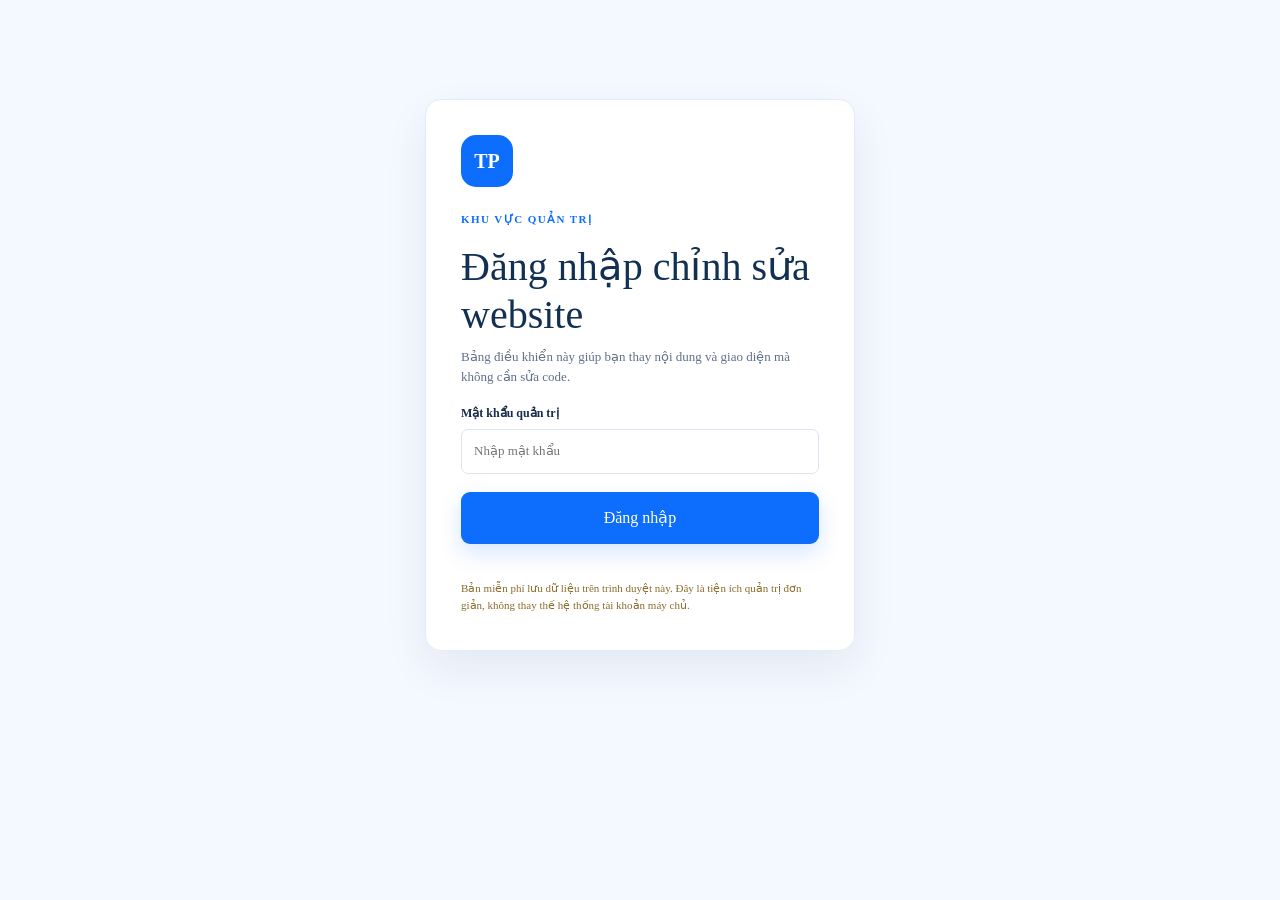
==== commit d018b479: "Upgrade professional UI and lead dashboard" ====
--- a/admin.html
+++ b/admin.html
@@ -1,6 +1,6 @@
 <!doctype html>
 <html lang="vi">
-<head><meta charset="utf-8"><meta name="viewport" content="width=device-width,initial-scale=1"><title>Quản trị website | Tín Phát Sơn La</title><link rel="stylesheet" href="style.css?v=20261030-controls"><link rel="stylesheet" href="admin.css?v=20261030-controls"></head>
+<head><meta charset="utf-8"><meta name="viewport" content="width=device-width,initial-scale=1"><title>Quản trị website | Tín Phát Sơn La</title><link rel="stylesheet" href="https://cdn.jsdelivr.net/npm/bootstrap@5.3.3/dist/css/bootstrap.min.css"><link rel="stylesheet" href="style.css?v=20261030-pro"><link rel="stylesheet" href="admin.css?v=20261030-pro"></head>
 <body class="admin-body">
   <main class="admin-shell">
     <section class="admin-login" id="login-panel">
@@ -16,14 +16,15 @@
       <form id="editor-form">
         <div class="admin-grid">
           <section class="admin-card"><h2>Giao diện</h2><p class="admin-muted">Chọn màu, cỡ chữ và ảnh nền cố định toàn trang.</p><div class="color-row"><label>Màu chủ đạo<input name="primaryColor" type="color"></label><label>Màu chữ<input name="textColor" type="color"></label></div><label>Cỡ chữ cơ bản <output id="font-output"></output><input name="fontSize" type="range" min="14" max="19" step="1"></label><label>Độ mờ ảnh (blur) <output id="blur-output"></output><input name="backgroundBlur" type="range" min="0" max="20" step="1"></label><label>Độ mờ lớp phủ <output id="overlay-output"></output><input name="overlayOpacity" type="range" min="0" max="100" step="1"></label><label>URL ảnh nền<input name="backgroundImage" type="url" placeholder="https://..."></label><p class="admin-help">Mặc định ảnh hiển thị nguyên bản: blur 0px, overlay 0%. Bạn vẫn có thể điều chỉnh hai thanh này khi cần.</p></section>
-          <section class="admin-card"><h2>Liên hệ & mạng xã hội</h2><label>Số điện thoại<input name="phoneDisplay" placeholder="0980 000 000"></label><label>Số dùng cho liên kết gọi<input name="phone" placeholder="0980000000"></label><label>Link Zalo<input name="zalo" placeholder="https://zalo.me/..."></label><label>Link Facebook Page<input name="facebook" placeholder="https://facebook.com/..."></label><label>Link TikTok<input name="tiktok" placeholder="https://tiktok.com/@..."></label><label>Email nhận yêu cầu<input name="email" type="email" placeholder="ban@example.com"></label></section>
+          <section class="admin-card"><h2>Liên hệ & mạng xã hội</h2><label>Số điện thoại<input name="phoneDisplay" placeholder="0980 000 000"></label><label>Số dùng cho liên kết gọi<input name="phone" placeholder="0980000000"></label><label>Link Zalo<input name="zalo" placeholder="https://zalo.me/..."></label><label>Link Facebook Page<input name="facebook" placeholder="https://facebook.com/..."></label><label>Link TikTok<input name="tiktok" placeholder="https://tiktok.com/@..."></label><label>Email nhận yêu cầu<input name="email" type="email" placeholder="ban@example.com"></label><label>URL Google Apps Script nhận lead<input name="leadsEndpoint" type="url" placeholder="https://script.google.com/macros/s/.../exec"></label><p class="admin-help">Sau khi điền URL Apps Script và lưu, form sẽ gửi dữ liệu vào Google Sheets.</p></section>
           <section class="admin-card"><h2>Nội dung trang chủ</h2><label>Tiêu đề chính<textarea name="heroTitle" rows="2"></textarea></label><label>Mô tả chính<textarea name="heroLead" rows="3"></textarea></label><label>Tiêu đề học viên<textarea name="studentTitle" rows="2"></textarea></label><label>Mô tả học viên<textarea name="studentLead" rows="3"></textarea></label><label>Tiêu đề khu vực liên hệ<textarea name="contactTitle" rows="2"></textarea></label><label>Mô tả khu vực liên hệ<textarea name="contactLead" rows="3"></textarea></label></section>
           <section class="admin-card"><h2>Thông tin văn phòng</h2><label>Tên văn phòng<input name="officeName"></label><label>Địa chỉ<input name="address"></label><label>Giờ làm việc<input name="hours"></label><label>Giấy phép / pháp lý<textarea name="legalInfo" rows="3"></textarea></label><label>Mô tả pháp lý<textarea name="legalLead" rows="3"></textarea></label></section>
         </div>
         <div class="admin-actions"><button class="button button-primary" type="submit">Lưu thay đổi</button><button class="button button-light" type="button" id="reset-button">Khôi phục nội dung mẫu</button><span id="save-status"></span></div>
       </form>
+      <section class="admin-card leads-card"><div class="leads-header"><div><p class="eyebrow">DỮ LIỆU KHÁCH HÀNG</p><h2>Danh sách yêu cầu tư vấn</h2></div><button class="button button-light" id="refresh-leads" type="button">Làm mới</button></div><div class="table-responsive"><table class="leads-table"><thead><tr><th>Thời gian</th><th>Họ tên</th><th>Điện thoại</th><th>Nhu cầu</th><th>Lời nhắn</th></tr></thead><tbody id="leads-body"></tbody></table></div></section>
     </section>
   </main>
-  <script src="admin.js?v=20261030-controls"></script>
+  <script src="https://cdn.jsdelivr.net/npm/bootstrap@5.3.3/dist/js/bootstrap.bundle.min.js"></script><script src="admin.js?v=20261030-pro"></script>
 </body>
 </html>
--- a/style.css
+++ b/style.css
@@ -1,7 +1,7 @@
 :root{--blue:#0d6efd;--navy:#123052;--ink:#172b4d;--muted:#60708a;--pale:#f4f8ff;--line:#e4ebf5;--yellow:#ffc857;--font-size:16px;--background-blur:0px;--overlay-opacity:0;--background-image:url("https://images.unsplash.com/photo-1528360983277-13d401cdc186?auto=format&fit=crop&w=2400&q=85")}
 *{box-sizing:border-box}
 html{scroll-behavior:smooth}
-body{position:relative;margin:0;color:var(--ink);font-family:"Be Vietnam Pro",Arial,sans-serif;font-size:var(--font-size);line-height:1.6;background:transparent}
+body{position:relative;margin:0;color:var(--ink);font-family:"Times New Roman",Times,serif;font-size:var(--font-size);line-height:1.6;background:transparent}
 body::before,body::after{position:fixed;inset:0;pointer-events:none;content:""}
 body::before{z-index:-2;background-image:var(--background-image);background-position:center;background-size:cover;background-repeat:no-repeat;background-attachment:fixed;filter:none;transform:none}
 body::after{display:none}
@@ -11,15 +11,15 @@
 .site-header{position:sticky;top:0;z-index:10;background:rgba(255,255,255,.82);border-bottom:1px solid rgba(228,235,245,.8);backdrop-filter:blur(14px)}
 a{text-decoration:none;color:inherit}
 .container{width:min(1120px,calc(100% - 40px));margin:auto}
-.site-header{position:sticky;top:0;z-index:10;background:rgba(255,255,255,.94);border-bottom:1px solid var(--line);backdrop-filter:blur(14px)}
+.site-header{position:sticky;top:0;z-index:10;background:rgba(9,30,66,.9);border-bottom:1px solid rgba(255,255,255,.25);backdrop-filter:blur(14px)}
 .nav-wrap{display:flex;align-items:center;justify-content:space-between;min-height:76px}
-.brand{display:flex;gap:10px;align-items:center;color:var(--navy)}
+.brand{display:flex;gap:10px;align-items:center;color:#fff}
 .brand-mark{display:grid;place-items:center;width:39px;height:39px;border-radius:12px;background:var(--blue);color:#fff;font-size:15px;font-weight:800}
 .brand strong,.brand small{display:block;line-height:1.1}
 .brand strong{font-size:15px;letter-spacing:.08em}
 .brand small{font-size:8px;letter-spacing:.12em;color:var(--blue);margin-top:4px;font-weight:700}
 .main-nav{display:flex;align-items:center;gap:27px;font-size:14px;font-weight:600}
-.main-nav a:not(.nav-cta):hover,.text-link:hover{color:var(--blue)}
+.main-nav a:not(.nav-cta),.text-link{color:#fff}.main-nav a:not(.nav-cta):hover,.text-link:hover{color:#ffd166}
 .nav-cta{padding:11px 17px;border-radius:9px;color:#fff;background:var(--blue);box-shadow:0 6px 16px #0d6efd26}
 .menu-toggle{display:none;border:0;background:none;font-size:25px;color:var(--navy)}
 .hero{position:relative;overflow:hidden;padding:74px 0 94px;background:transparent}
@@ -31,8 +31,8 @@
 .hero h1 span,.contact-copy h2 span{color:var(--blue)}
 .hero-lead{max-width:585px;margin:23px 0 29px;color:var(--muted);font-size:16px}
 .hero-actions,.proof-actions{display:flex;gap:12px;flex-wrap:wrap}
-.button{display:inline-flex;align-items:center;justify-content:center;gap:14px;border:0;border-radius:9px;padding:13px 20px;font:600 14px inherit;cursor:pointer;transition:.2s}
-.button:hover{transform:translateY(-2px)}
+.button{display:inline-flex;align-items:center;justify-content:center;gap:14px;border:0;border-radius:9px;padding:13px 20px;font:600 14px inherit;cursor:pointer;transition:.25s}
+.button:hover{transform:translateY(-4px);box-shadow:0 12px 25px rgba(13,110,253,.28)}
 .button-primary{background:var(--blue);color:#fff;box-shadow:0 9px 22px #0d6efd2b}
 .button-light{background:#fff;color:var(--navy);border:1px solid var(--line)}
 .button-outline{color:var(--blue);border:1px solid #b9d1f6;background:#fff}
@@ -116,7 +116,7 @@
 .contact-details small{color:#94a8c0;font-size:10px}
 .contact-details b{color:#fff;font-size:13px}
 .lead-form{padding:28px;background:rgba(255,255,255,.75);border-radius:15px;box-shadow:0 20px 50px #061b3826}
-.lead-form h3{margin:0;font-size:23px;color:var(--navy)}
+.form-kicker{color:var(--blue);font-size:11px;font-weight:800;letter-spacing:.12em}.lead-form h3{margin:4px 0;font-size:27px;color:var(--navy)}
 .form-note{margin:2px 0 20px;color:var(--muted);font-size:11px}
 .lead-form label{display:block;margin:12px 0 5px;font-size:11px;font-weight:700}
 .lead-form em{color:#e44c5a;font-style:normal}
@@ -128,8 +128,9 @@
 .legal-grid{display:grid;grid-template-columns:1fr 1fr;gap:80px;align-items:start}
 .legal-list{border-top:1px solid var(--line)}
 .legal-list div{display:flex;justify-content:space-between;gap:20px;padding:13px 0;border-bottom:1px solid var(--line);font-size:12px}
-.legal-list b{color:var(--navy)}
-.legal-list span{color:var(--muted);text-align:right}
+.legal-list b,.legal-list span{color:#fff}
+.legal-list{border-top-color:rgba(255,255,255,.7)}
+.legal-list div{border-bottom-color:rgba(255,255,255,.7)}
 .site-footer{padding:27px 0;background:#102743;color:#afbdd0;font-size:11px}
 .footer-wrap{display:flex;align-items:center;justify-content:space-between;gap:20px}
 .footer-wrap .brand{color:#fff}
@@ -144,6 +145,14 @@
 .proof-grid,.contact-grid{gap:40px}
 .steps{grid-template-columns:repeat(2,1fr)}
 }
+
+.hero-copy,.section-heading,.center-heading,.proof-grid>div:first-child,.legal-grid>div:first-child{padding:24px;border:1px solid rgba(228,235,245,.9);border-radius:16px;background:rgba(255,255,255,.75);box-shadow:0 12px 30px rgba(18,48,82,.08)}
+.contact-copy{padding:28px;border:1px solid rgba(255,255,255,.2);border-radius:16px;background:rgba(18,48,82,.78);box-shadow:0 12px 30px rgba(6,27,56,.16)}
+@media(max-width:680px){.hero-copy,.section-heading,.center-heading,.proof-grid>div:first-child,.legal-grid>div:first-child,.contact-copy{padding:20px}}
+.hero-copy,.hero-card,.section-heading,.center-heading,.step,.market-card,.testimonial,.blog-card,.contact-copy,.lead-form,.legal-grid>div{animation:rise-in .7s ease both}
+.market-card:nth-child(2),.step:nth-child(2),.blog-card:nth-child(2){animation-delay:.1s}.market-card:nth-child(3),.step:nth-child(3),.blog-card:nth-child(3){animation-delay:.2s}.market-card:nth-child(4),.step:nth-child(4){animation-delay:.3s}
+@keyframes rise-in{from{opacity:0;transform:translateY(24px)}to{opacity:1;transform:translateY(0)}}
+.reveal{opacity:0;transform:translateY(28px);transition:opacity .7s ease,transform .7s ease}.reveal.is-visible{opacity:1;transform:none}
 @media(max-width:680px){.container{width:min(100% - 30px,520px)}
 .nav-wrap{min-height:68px}
 .menu-toggle{display:block}
@@ -176,4 +185,3 @@
 body{padding-bottom:47px}
 .hero-shape{display:none}
 }
-
--- a/admin.css
+++ b/admin.css
@@ -1,2 +1,3 @@
 .admin-body{background:#f4f8ff;min-height:100vh}.admin-shell{width:min(980px,calc(100% - 30px));margin:0 auto;padding:45px 0 70px}.admin-login{max-width:430px;margin:6vh auto;padding:35px;background:#fff;border:1px solid var(--line);border-radius:16px;box-shadow:0 18px 45px #12305212}.admin-logo{display:grid;place-items:center;width:52px;height:52px;margin-bottom:24px;border-radius:15px;background:var(--blue);color:#fff;font-size:20px;font-weight:800}.admin-login h1,.admin-top h1{margin:0 0 8px;color:var(--navy);line-height:1.2}.admin-muted{color:var(--muted);font-size:13px}.admin-login label,.admin-card label{display:block;margin:16px 0 6px;font-size:12px;font-weight:700}.admin-login input,.admin-card input,.admin-card textarea{display:block;width:100%;padding:11px 12px;border:1px solid #dce5f0;border-radius:7px;outline:0;font:inherit;font-size:13px;background:#fff}.admin-card textarea{resize:vertical}.admin-login input:focus,.admin-card input:focus,.admin-card textarea:focus{border-color:var(--blue);box-shadow:0 0 0 3px #0d6efd12}.security-note{margin:18px 0 0;color:#8a6c2a;font-size:11px;line-height:1.6}.admin-error{min-height:18px;color:#c53d4a;font-size:12px}.admin-panel{display:block}.admin-top{display:flex;justify-content:space-between;align-items:end;gap:20px;margin-bottom:20px}.admin-top>div:last-child{display:flex;gap:8px}.admin-alert{padding:13px 15px;margin-bottom:18px;border-radius:8px;background:#e6f4ff;color:#245a87;font-size:12px}.admin-grid{display:grid;grid-template-columns:1fr 1fr;gap:18px}.admin-card{padding:23px;background:#fff;border:1px solid var(--line);border-radius:13px}.admin-card h2{margin:0;color:var(--navy);font-size:19px}.admin-card .admin-muted{margin:3px 0 0}.color-row{display:grid;grid-template-columns:1fr 1fr;gap:14px}.color-row input{height:42px;padding:3px;cursor:pointer}.admin-card output{float:right;color:var(--blue);font-weight:700}.admin-card input[type=range]{padding:0;accent-color:var(--blue);cursor:pointer}.admin-actions{display:flex;align-items:center;gap:12px;margin-top:20px}.admin-actions #save-status{color:#16875a;font-size:12px}.button-light{cursor:pointer}.admin-panel[hidden]{display:none}@media(max-width:680px){.admin-shell{padding-top:22px}.admin-top{align-items:start;flex-direction:column}.admin-top>div:last-child{flex-wrap:wrap}.admin-grid{grid-template-columns:1fr}.admin-actions{flex-wrap:wrap}.admin-actions .button{width:100%}}
 .admin-help{margin:7px 0 0;color:var(--muted);font-size:11px;line-height:1.5}
+.leads-card{grid-column:1/-1;margin-top:18px}.leads-header{display:flex;justify-content:space-between;align-items:center;gap:15px}.leads-header h2{margin:0;color:var(--navy)}.leads-table{width:100%;margin-top:18px;border-collapse:collapse;font-size:12px}.leads-table th,.leads-table td{padding:10px;border-bottom:1px solid var(--line);text-align:left;vertical-align:top}.leads-table th{color:var(--navy);background:#f4f8ff}.leads-table td{color:var(--muted)}@media(max-width:680px){.leads-card{grid-column:auto}.leads-header{align-items:flex-start;flex-direction:column}}
